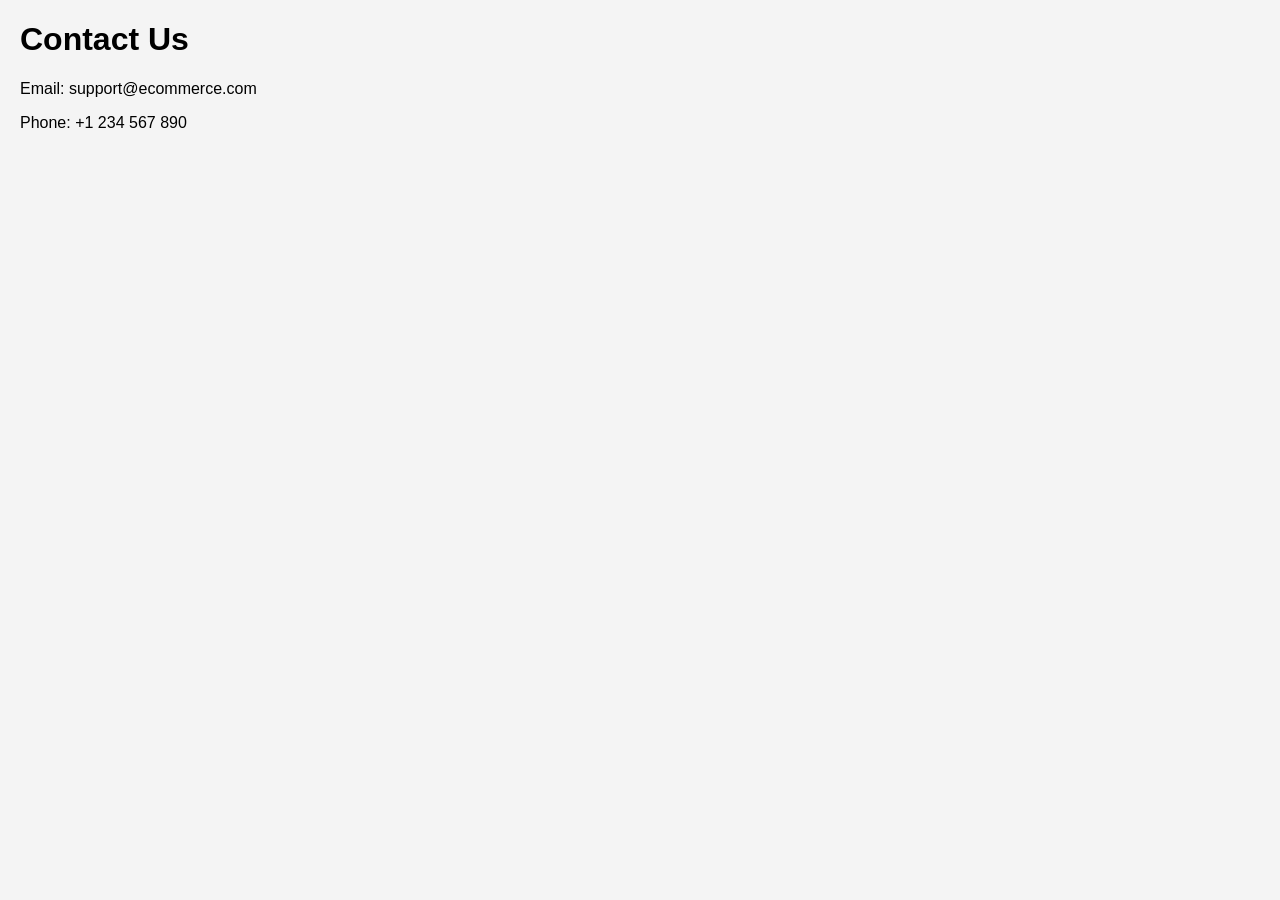
==== contact.html @ 7b3cacde "Added content to contact.html and updated style.css" ====
<!DOCTYPE html>
<html lang="en">
<head>
  <meta charset="UTF-8">
  <title>Contact Us</title>
  <link rel="stylesheet" href="style.css">
</head>
<body>
  <h1>Contact Us</h1>
  <p>Email: support@ecommerce.com</p>
  <p>Phone: +1 234 567 890</p>
</body>
</html>
---- style.css ----
body {
  font-family: Arial, sans-serif;
  margin: 20px;
  background-color: #f4f4f4;
}
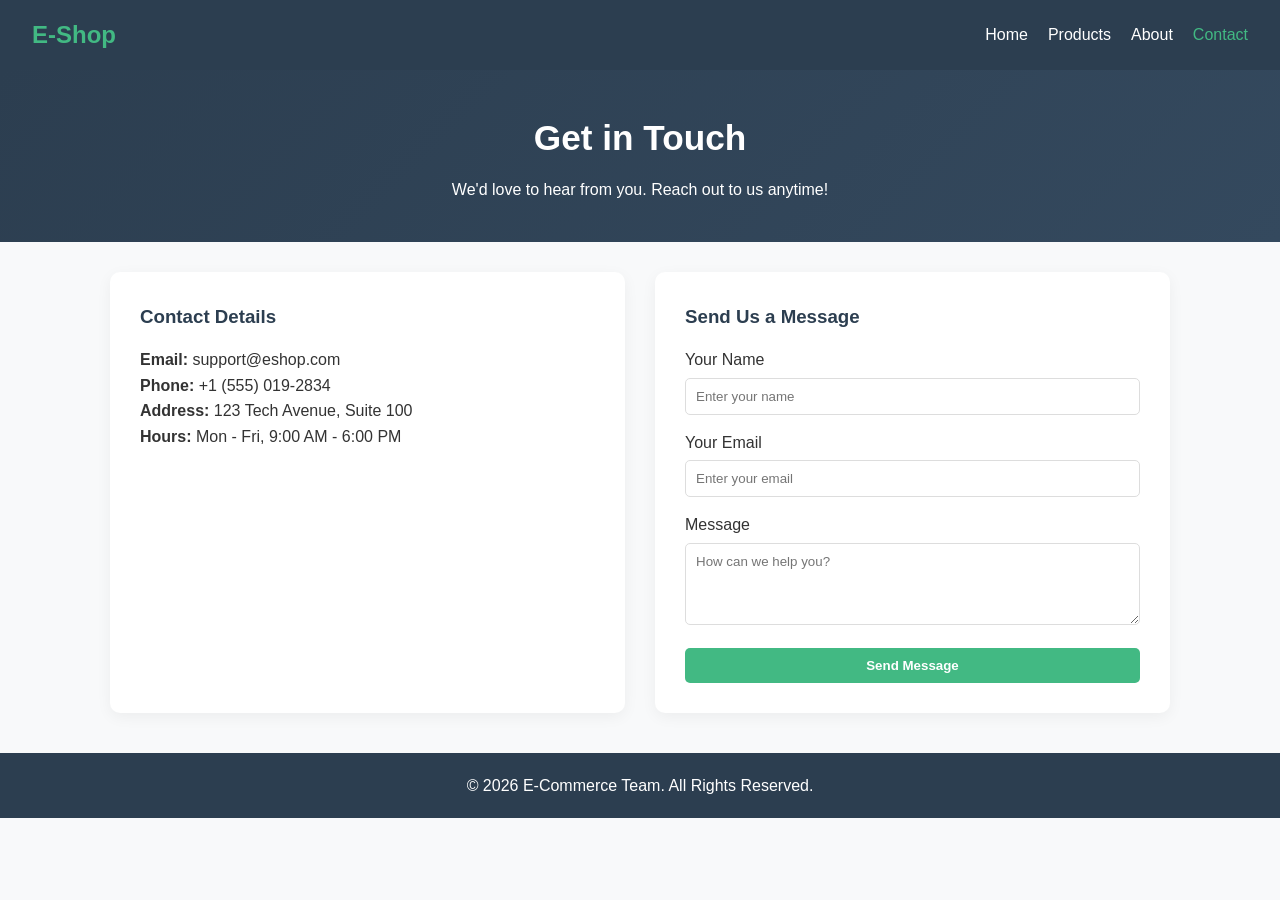
==== commit f884c56c: "Added modern design styling to style.css and updated contact.html layout" ====
--- a/contact.html
+++ b/contact.html
@@ -1,13 +1,70 @@
 <!DOCTYPE html>
 <html lang="en">
 <head>
-  <meta charset="UTF-8">
-  <title>Contact Us</title>
-  <link rel="stylesheet" href="style.css">
+    <meta charset="UTF-8">
+    <meta name="viewport" content="width=device-width, initial-scale=1.0">
+    <title>Contact Us - E-Commerce Store</title>
+    <link rel="stylesheet" href="style.css">
 </head>
 <body>
-  <h1>Contact Us</h1>
-  <p>Email: support@ecommerce.com</p>
-  <p>Phone: +1 234 567 890</p>
+
+    <header>
+        <div class="logo">
+            <h2>E-Shop</h2>
+        </div>
+        <nav>
+            <ul>
+                <li><a href="index.html">Home</a></li>
+                <li><a href="product.html">Products</a></li>
+                <li><a href="about.html">About</a></li>
+                <li><a href="contact.html" class="active">Contact</a></li>
+            </ul>
+        </nav>
+    </header>
+
+    <section class="page-header">
+        <h1>Get in Touch</h1>
+        <p>We'd love to hear from you. Reach out to us anytime!</p>
+    </section>
+
+    <main class="container">
+        <div class="contact-wrapper">
+            
+            <!-- Contact Info -->
+            <div class="contact-info-card">
+                <h3>Contact Details</h3>
+                <p><strong>Email:</strong> support@eshop.com</p>
+                <p><strong>Phone:</strong> +1 (555) 019-2834</p>
+                <p><strong>Address:</strong> 123 Tech Avenue, Suite 100</p>
+                <p><strong>Hours:</strong> Mon - Fri, 9:00 AM - 6:00 PM</p>
+            </div>
+
+            <!-- Send Message Form -->
+            <div class="contact-form-card">
+                <h3>Send Us a Message</h3>
+                <form action="#">
+                    <div class="form-group">
+                        <label for="name">Your Name</label>
+                        <input type="text" id="name" placeholder="Enter your name" required>
+                    </div>
+                    <div class="form-group">
+                        <label for="email">Your Email</label>
+                        <input type="email" id="email" placeholder="Enter your email" required>
+                    </div>
+                    <div class="form-group">
+                        <label for="message">Message</label>
+                        <textarea id="message" rows="4" placeholder="How can we help you?" required></textarea>
+                    </div>
+                    <button type="submit" class="btn">Send Message</button>
+                </form>
+            </div>
+
+        </div>
+    </main>
+
+    <footer>
+        <p>&copy; 2026 E-Commerce Team. All Rights Reserved.</p>
+    </footer>
+
 </body>
 </html>
--- a/style.css
+++ b/style.css
@@ -1,5 +1,181 @@
+/* General Layout & Fonts */
+* {
+    margin: 0;
+    padding: 0;
+    box-sizing: border-box;
+    font-family: 'Poppins', Arial, sans-serif;
+}
+
 body {
-  font-family: Arial, sans-serif;
-  margin: 20px;
-  background-color: #f4f4f4;
+    background-color: #f8f9fa;
+    color: #333;
+    line-height: 1.6;
 }
+
+/* Header & Navigation Bar */
+header {
+    background-color: #2c3e50;
+    color: #fff;
+    padding: 1rem 2rem;
+    display: flex;
+    justify-content: space-between;
+    align-items: center;
+    box-shadow: 0 2px 5px rgba(0,0,0,0.1);
+}
+
+header .logo h2 {
+    color: #42b983;
+}
+
+nav ul {
+    display: flex;
+    list-style: none;
+}
+
+nav ul li {
+    margin-left: 20px;
+}
+
+nav ul li a {
+    color: #fff;
+    text-decoration: none;
+    font-weight: 500;
+    transition: color 0.3s ease;
+}
+
+nav ul li a:hover, nav ul li a.active {
+    color: #42b983;
+}
+
+/* Page Header Banner */
+.page-header {
+    text-align: center;
+    padding: 40px 20px;
+    background: linear-gradient(135deg, #2c3e50, #34495e);
+    color: white;
+    margin-bottom: 30px;
+}
+
+.page-header h1 {
+    font-size: 2.2rem;
+    margin-bottom: 10px;
+}
+
+/* Container for Products and Contact Forms */
+.container {
+    max-width: 1100px;
+    margin: 0 auto;
+    padding: 0 20px;
+}
+
+/* Product Section Design */
+.product-grid {
+    display: grid;
+    grid-template-columns: repeat(auto-fit, minmax(250px, 1fr));
+    gap: 25px;
+    padding: 20px 0;
+}
+
+.product-card {
+    background: #fff;
+    border-radius: 10px;
+    overflow: hidden;
+    box-shadow: 0 4px 15px rgba(0,0,0,0.05);
+    transition: transform 0.3s ease, box-shadow 0.3s ease;
+}
+
+.product-card:hover {
+    transform: translateY(-5px);
+    box-shadow: 0 8px 25px rgba(0,0,0,0.15);
+}
+
+.product-card img {
+    width: 100%;
+    height: 200px;
+    object-fit: cover;
+}
+
+.product-info {
+    padding: 20px;
+}
+
+.product-info h3 {
+    margin-bottom: 10px;
+    color: #2c3e50;
+}
+
+.product-info .price {
+    font-size: 1.25rem;
+    font-weight: bold;
+    color: #e74c3c;
+    margin: 10px 0;
+}
+
+/* Button Styling */
+.btn {
+    display: inline-block;
+    background-color: #42b983;
+    color: white;
+    padding: 10px 18px;
+    border: none;
+    border-radius: 5px;
+    cursor: pointer;
+    font-weight: bold;
+    width: 100%;
+    transition: background-color 0.3s ease;
+}
+
+.btn:hover {
+    background-color: #369b6e;
+}
+
+/* Contact Page Design */
+.contact-wrapper {
+    display: grid;
+    grid-template-columns: repeat(auto-fit, minmax(300px, 1fr));
+    gap: 30px;
+    margin-bottom: 40px;
+}
+
+.contact-info-card, .contact-form-card {
+    background: #fff;
+    padding: 30px;
+    border-radius: 10px;
+    box-shadow: 0 4px 15px rgba(0,0,0,0.05);
+}
+
+.contact-info-card h3, .contact-form-card h3 {
+    margin-bottom: 15px;
+    color: #2c3e50;
+}
+
+.form-group {
+    margin-bottom: 15px;
+}
+
+.form-group label {
+    display: block;
+    margin-bottom: 5px;
+    font-weight: 500;
+}
+
+.form-group input, .form-group textarea {
+    width: 100%;
+    padding: 10px;
+    border: 1px solid #ddd;
+    border-radius: 5px;
+    outline: none;
+}
+
+.form-group input:focus, .form-group textarea:focus {
+    border-color: #42b983;
+}
+
+/* Footer Styling */
+footer {
+    text-align: center;
+    padding: 20px;
+    background-color: #2c3e50;
+    color: white;
+    margin-top: 40px;
+
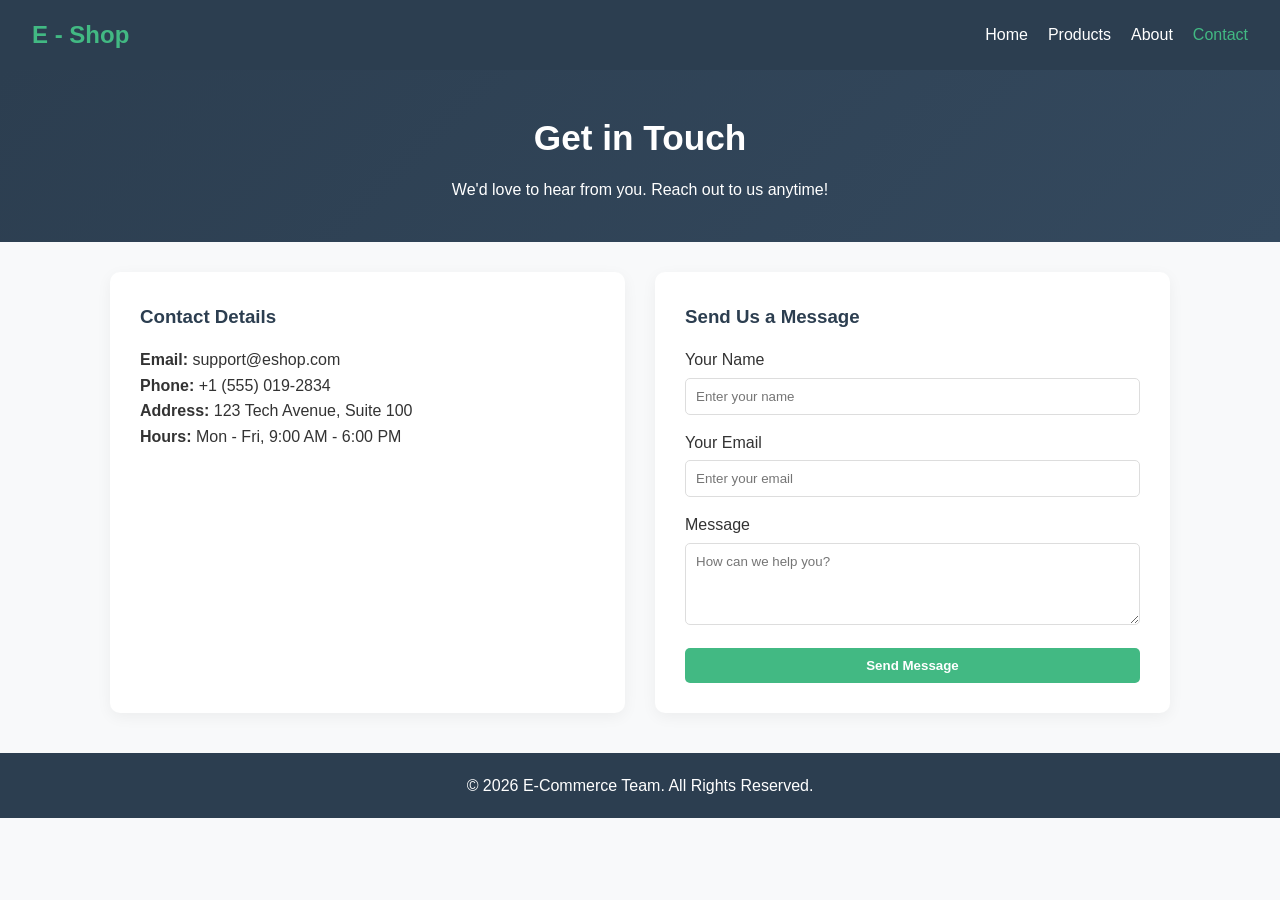
==== commit 5ead76ed: "Added content to contact.html and updated style.css" ====
--- a/contact.html
+++ b/contact.html
@@ -10,7 +10,7 @@
 
     <header>
         <div class="logo">
-            <h2>E-Shop</h2>
+            <h2>E - Shop</h2>
         </div>
         <nav>
             <ul>
--- a/style.css
+++ b/style.css
@@ -1,4 +1,4 @@
-/* General Layout & Fonts */
+/* General layout & Fonts */
 * {
     margin: 0;
     padding: 0;
@@ -43,7 +43,8 @@
     transition: color 0.3s ease;
 }
 
-nav ul li a:hover, nav ul li a.active {
+nav ul li a:hover,
+nav ul li a.active {
     color: #42b983;
 }
 
@@ -61,14 +62,14 @@
     margin-bottom: 10px;
 }
 
-/* Container for Products and Contact Forms */
+/* Container */
 .container {
     max-width: 1100px;
     margin: 0 auto;
     padding: 0 20px;
 }
 
-/* Product Section Design */
+/* Product Section */
 .product-grid {
     display: grid;
     grid-template-columns: repeat(auto-fit, minmax(250px, 1fr));
@@ -111,9 +112,10 @@
     margin: 10px 0;
 }
 
-/* Button Styling */
+/* Buttons */
 .btn {
     display: inline-block;
+    width: 100%;
     background-color: #42b983;
     color: white;
     padding: 10px 18px;
@@ -121,7 +123,6 @@
     border-radius: 5px;
     cursor: pointer;
     font-weight: bold;
-    width: 100%;
     transition: background-color 0.3s ease;
 }
 
@@ -129,7 +130,7 @@
     background-color: #369b6e;
 }
 
-/* Contact Page Design */
+/* Contact Page */
 .contact-wrapper {
     display: grid;
     grid-template-columns: repeat(auto-fit, minmax(300px, 1fr));
@@ -137,14 +138,16 @@
     margin-bottom: 40px;
 }
 
-.contact-info-card, .contact-form-card {
+.contact-info-card,
+.contact-form-card {
     background: #fff;
     padding: 30px;
     border-radius: 10px;
     box-shadow: 0 4px 15px rgba(0,0,0,0.05);
 }
 
-.contact-info-card h3, .contact-form-card h3 {
+.contact-info-card h3,
+.contact-form-card h3 {
     margin-bottom: 15px;
     color: #2c3e50;
 }
@@ -159,7 +162,8 @@
     font-weight: 500;
 }
 
-.form-group input, .form-group textarea {
+.form-group input,
+.form-group textarea {
     width: 100%;
     padding: 10px;
     border: 1px solid #ddd;
@@ -167,15 +171,16 @@
     outline: none;
 }
 
-.form-group input:focus, .form-group textarea:focus {
+.form-group input:focus,
+.form-group textarea:focus {
     border-color: #42b983;
 }
 
-/* Footer Styling */
+/* Footer */
 footer {
     text-align: center;
     padding: 20px;
     background-color: #2c3e50;
     color: white;
     margin-top: 40px;
-
+}
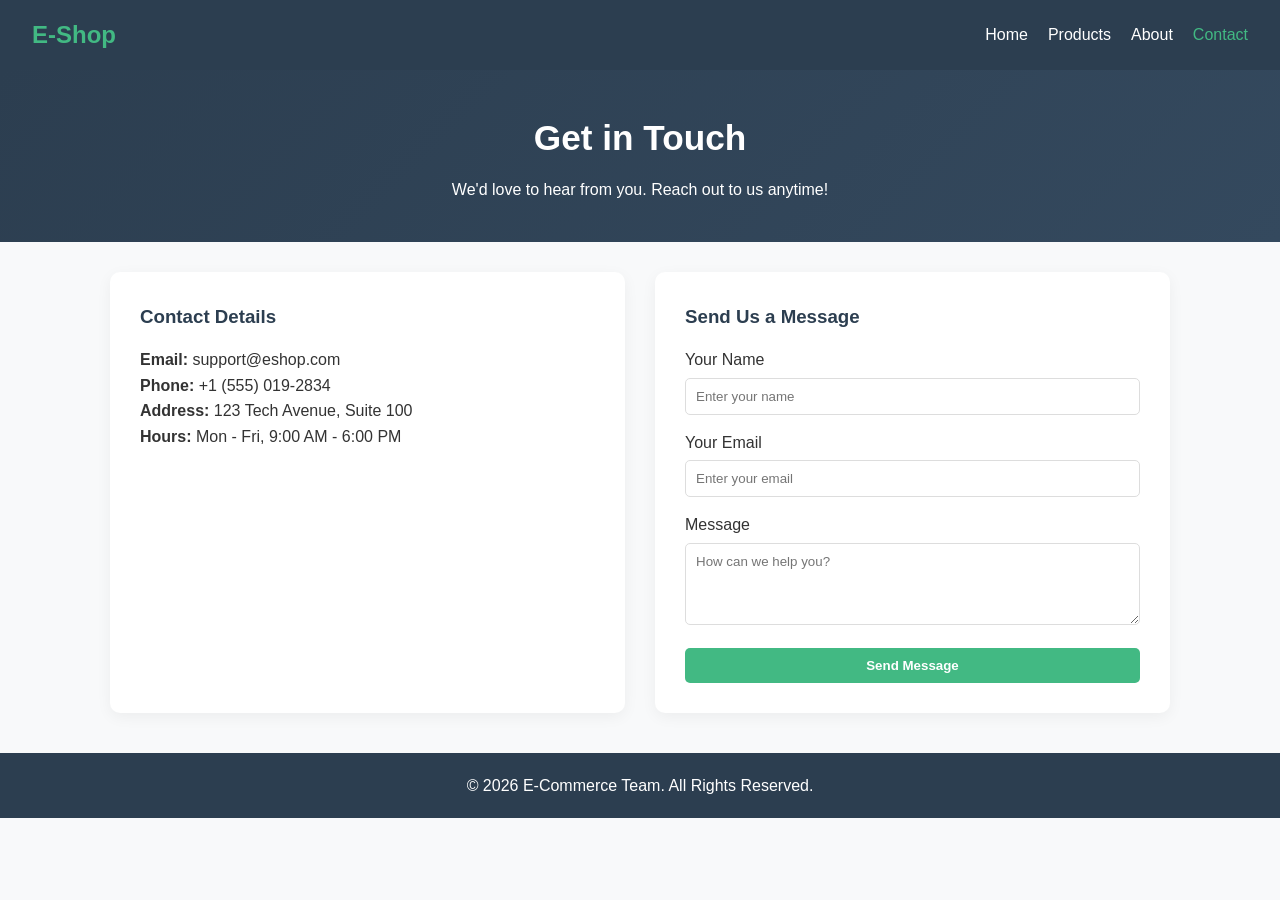
==== commit 76036ca6: "Added content to contact.html and updated style.css" ====
--- a/contact.html
+++ b/contact.html
@@ -10,7 +10,7 @@
 
     <header>
         <div class="logo">
-            <h2>E - Shop</h2>
+            <h2>E-Shop</h2>
         </div>
         <nav>
             <ul>
--- a/style.css
+++ b/style.css
@@ -1,4 +1,4 @@
-/* General layout & Fonts */
+/* General Layout & Fonts */
 * {
     margin: 0;
     padding: 0;
